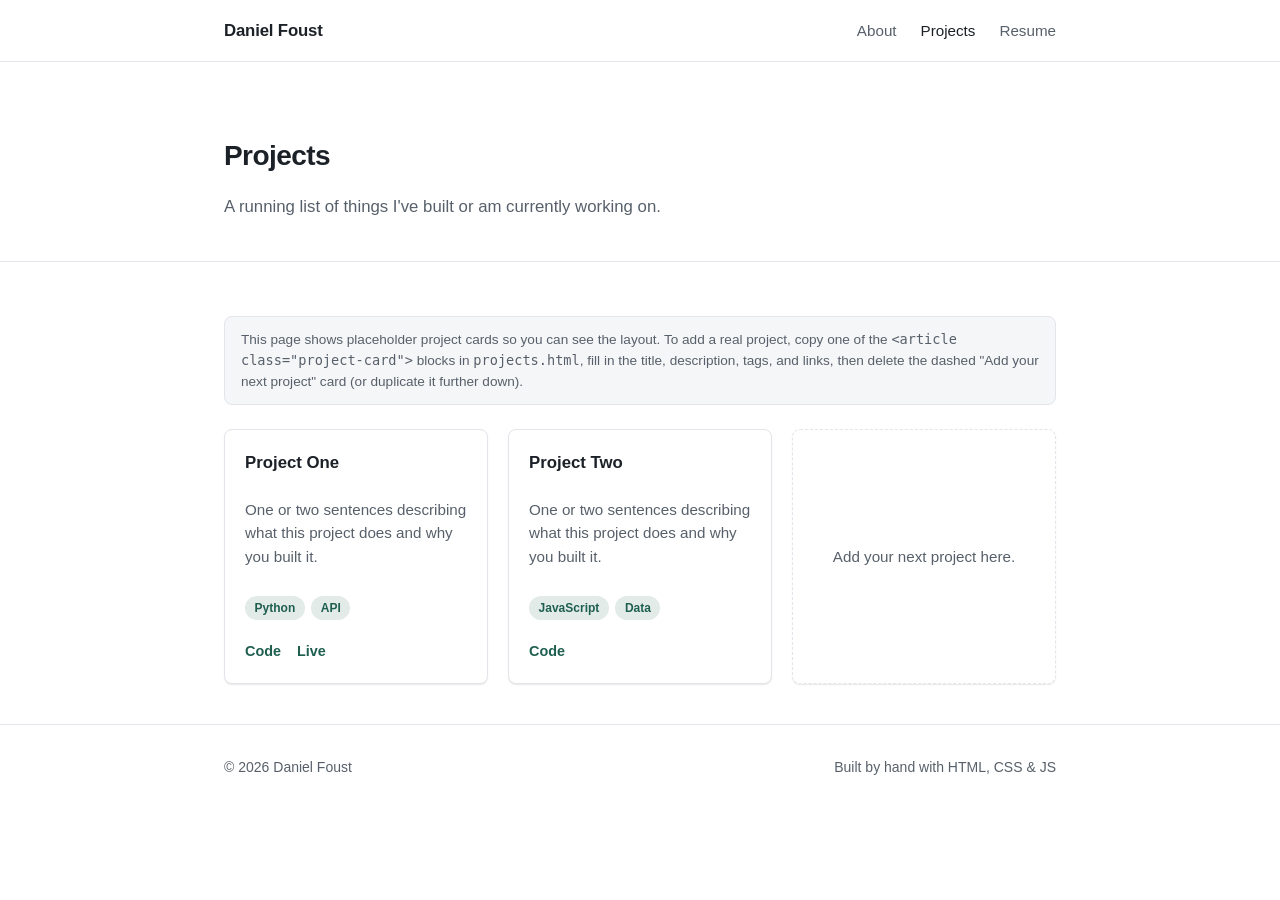
==== projects.html @ d7c0e7b4 "Initial personal site: home, projects, resume pages Plain HTML/CSS/JS, no build step or dependencies" ====
<!DOCTYPE html>
<html lang="en">
<head>
  <meta charset="UTF-8" />
  <meta name="viewport" content="width=device-width, initial-scale=1.0" />
  <title>Projects — Daniel Foust</title>
  <meta name="description" content="Personal software projects by Daniel Foust." />
  <link rel="stylesheet" href="css/styles.css" />
</head>
<body>
  <header class="site-header">
    <div class="wrap">
      <a class="site-logo" href="index.html">Daniel Foust</a>
      <nav class="site-nav">
        <a href="index.html">About</a>
        <a href="projects.html" aria-current="page">Projects</a>
        <a href="resume.html">Resume</a>
      </nav>
    </div>
  </header>

  <main>
    <section class="hero" style="padding-bottom: 1.5rem;">
      <div class="wrap">
        <h1 style="font-size: 1.75rem; margin-bottom: 0.5rem;">Projects</h1>
        <p class="lede">A running list of things I've built or am currently working on.</p>
      </div>
    </section>

    <section>
      <div class="wrap">
        <p class="note">
          This page shows placeholder project cards so you can see the layout. To add a real
          project, copy one of the <code>&lt;article class="project-card"&gt;</code> blocks in
          <code>projects.html</code>, fill in the title, description, tags, and links, then
          delete the dashed "Add your next project" card (or duplicate it further down).
        </p>

        <div class="project-grid">

          <article class="project-card">
            <h3>Project One</h3>
            <p>
              One or two sentences describing what this project does and why you built it.
            </p>
            <div class="tag-list">
              <span class="tag">Python</span>
              <span class="tag">API</span>
            </div>
            <div class="project-links">
              <a href="#" target="_blank" rel="noopener">Code</a>
              <a href="#" target="_blank" rel="noopener">Live</a>
            </div>
          </article>

          <article class="project-card">
            <h3>Project Two</h3>
            <p>
              One or two sentences describing what this project does and why you built it.
            </p>
            <div class="tag-list">
              <span class="tag">JavaScript</span>
              <span class="tag">Data</span>
            </div>
            <div class="project-links">
              <a href="#" target="_blank" rel="noopener">Code</a>
            </div>
          </article>

          <article class="project-card placeholder">
            <p>Add your next project here.</p>
          </article>

        </div>
      </div>
    </section>
  </main>

  <footer class="site-footer">
    <div class="wrap">
      <span>&copy; <span id="year"></span> Daniel Foust</span>
      <span>Built by hand with HTML, CSS &amp; JS</span>
    </div>
  </footer>

  <script src="js/main.js"></script>
</body>
</html>
---- css/styles.css ----
/* ==========================================================================
   Daniel Foust — site styles
   Plain CSS, no build step. Colors driven by custom properties below.
   ========================================================================== */

:root {
  --color-bg: #ffffff;
  --color-bg-alt: #f5f6f8;
  --color-text: #1c2128;
  --color-text-muted: #57606a;
  --color-border: #e2e5e9;
  --color-accent: #1f5f4f;
  --color-accent-hover: #164539;
  --color-card-bg: #ffffff;
  --shadow-card: 0 1px 2px rgba(20, 24, 30, 0.06), 0 1px 1px rgba(20, 24, 30, 0.04);
  --max-width: 880px;
  --radius: 8px;
}

@media (prefers-color-scheme: dark) {
  :root {
    --color-bg: #14171c;
    --color-bg-alt: #1b1f26;
    --color-text: #e6e8eb;
    --color-text-muted: #9aa4af;
    --color-border: #2b3038;
    --color-accent: #4fb693;
    --color-accent-hover: #6fcaab;
    --color-card-bg: #1b1f26;
    --shadow-card: 0 1px 2px rgba(0, 0, 0, 0.3), 0 1px 1px rgba(0, 0, 0, 0.2);
  }
}

* {
  box-sizing: border-box;
}

html {
  -webkit-text-size-adjust: 100%;
}

body {
  margin: 0;
  background: var(--color-bg);
  color: var(--color-text);
  font-family: -apple-system, BlinkMacSystemFont, "Segoe UI", Roboto, Helvetica, Arial, sans-serif;
  line-height: 1.55;
  -webkit-font-smoothing: antialiased;
}

a {
  color: var(--color-accent);
  text-decoration: none;
}

a:hover {
  color: var(--color-accent-hover);
  text-decoration: underline;
}

img {
  max-width: 100%;
  display: block;
}

.wrap {
  max-width: var(--max-width);
  margin: 0 auto;
  padding: 0 1.5rem;
}

/* ---------- Header / Nav ---------- */

.site-header {
  border-bottom: 1px solid var(--color-border);
}

.site-header .wrap {
  display: flex;
  align-items: center;
  justify-content: space-between;
  padding-top: 1.1rem;
  padding-bottom: 1.1rem;
}

.site-logo {
  font-weight: 700;
  font-size: 1.05rem;
  color: var(--color-text);
  letter-spacing: -0.01em;
}

.site-logo:hover {
  color: var(--color-text);
  text-decoration: none;
}

.site-nav {
  display: flex;
  gap: 1.5rem;
}

.site-nav a {
  color: var(--color-text-muted);
  font-size: 0.95rem;
  font-weight: 500;
}

.site-nav a:hover,
.site-nav a[aria-current="page"] {
  color: var(--color-text);
  text-decoration: none;
}

/* ---------- Hero ---------- */

.hero {
  padding: 4.5rem 0 3rem;
}

.hero h1 {
  font-size: 2.25rem;
  margin: 0 0 0.4rem;
  letter-spacing: -0.02em;
}

.hero .role {
  font-size: 1.15rem;
  color: var(--color-accent);
  font-weight: 600;
  margin: 0 0 1.25rem;
}

.hero p.lede {
  font-size: 1.05rem;
  color: var(--color-text-muted);
  max-width: 60ch;
}

.hero-actions {
  display: flex;
  gap: 0.75rem;
  margin-top: 1.75rem;
  flex-wrap: wrap;
}

.btn {
  display: inline-block;
  padding: 0.6rem 1.1rem;
  border-radius: var(--radius);
  font-weight: 600;
  font-size: 0.95rem;
  border: 1px solid transparent;
}

.btn:hover {
  text-decoration: none;
}

.btn-primary {
  background: var(--color-accent);
  color: #fff;
}

.btn-primary:hover {
  background: var(--color-accent-hover);
  color: #fff;
}

.btn-secondary {
  background: transparent;
  border-color: var(--color-border);
  color: var(--color-text);
}

.btn-secondary:hover {
  border-color: var(--color-accent);
  color: var(--color-text);
}

/* ---------- Sections ---------- */

section {
  padding: 2.5rem 0;
}

section + section {
  border-top: 1px solid var(--color-border);
}

section h2 {
  font-size: 1.4rem;
  margin: 0 0 1.25rem;
  letter-spacing: -0.01em;
}

section h3 {
  font-size: 1.05rem;
  margin: 0 0 0.25rem;
}

/* ---------- Social / contact links ---------- */

.social-links {
  display: flex;
  gap: 1.25rem;
  flex-wrap: wrap;
  margin-top: 0.5rem;
}

.social-links a {
  color: var(--color-text-muted);
  font-weight: 500;
  font-size: 0.95rem;
}

.social-links a:hover {
  color: var(--color-accent);
}

/* ---------- Project cards ---------- */

.project-grid {
  display: grid;
  grid-template-columns: repeat(auto-fill, minmax(260px, 1fr));
  gap: 1.25rem;
}

.project-card {
  background: var(--color-card-bg);
  border: 1px solid var(--color-border);
  border-radius: var(--radius);
  padding: 1.25rem;
  box-shadow: var(--shadow-card);
  display: flex;
  flex-direction: column;
}

.project-card h3 {
  margin-bottom: 0.4rem;
}

.project-card p {
  color: var(--color-text-muted);
  font-size: 0.95rem;
  flex-grow: 1;
}

.tag-list {
  display: flex;
  flex-wrap: wrap;
  gap: 0.4rem;
  margin: 0.75rem 0;
}

.tag {
  font-size: 0.75rem;
  font-weight: 600;
  color: var(--color-accent);
  background: color-mix(in srgb, var(--color-accent) 12%, transparent);
  border-radius: 999px;
  padding: 0.2rem 0.6rem;
}

.project-links {
  display: flex;
  gap: 1rem;
  font-size: 0.9rem;
  font-weight: 600;
  margin-top: 0.5rem;
}

.project-card.placeholder {
  border-style: dashed;
  align-items: center;
  justify-content: center;
  text-align: center;
  color: var(--color-text-muted);
}

.project-card.placeholder p {
  flex-grow: 0;
}

/* ---------- Resume / timeline ---------- */

.timeline-item {
  margin-bottom: 1.5rem;
}

.timeline-item:last-child {
  margin-bottom: 0;
}

.timeline-item .meta {
  display: flex;
  justify-content: space-between;
  flex-wrap: wrap;
  gap: 0.25rem 1rem;
  color: var(--color-text-muted);
  font-size: 0.9rem;
}

.timeline-item .org {
  font-weight: 600;
  color: var(--color-text);
}

.skills-list {
  display: flex;
  flex-wrap: wrap;
  gap: 0.5rem;
}

.skills-list .tag {
  font-size: 0.85rem;
}

.resume-download {
  margin-bottom: 2rem;
}

/* ---------- Footer ---------- */

.site-footer {
  border-top: 1px solid var(--color-border);
  padding: 2rem 0;
  color: var(--color-text-muted);
  font-size: 0.875rem;
}

.site-footer .wrap {
  display: flex;
  justify-content: space-between;
  align-items: center;
  flex-wrap: wrap;
  gap: 1rem;
}

/* ---------- Utility / notes ---------- */

.note {
  font-size: 0.85rem;
  color: var(--color-text-muted);
  background: var(--color-bg-alt);
  border: 1px solid var(--color-border);
  border-radius: var(--radius);
  padding: 0.75rem 1rem;
  margin-bottom: 1.5rem;
}

@media (max-width: 560px) {
  .site-header .wrap {
    flex-direction: column;
    align-items: flex-start;
    gap: 0.75rem;
  }

  .hero {
    padding: 3rem 0 2rem;
  }

  .hero h1 {
    font-size: 1.8rem;
  }
}
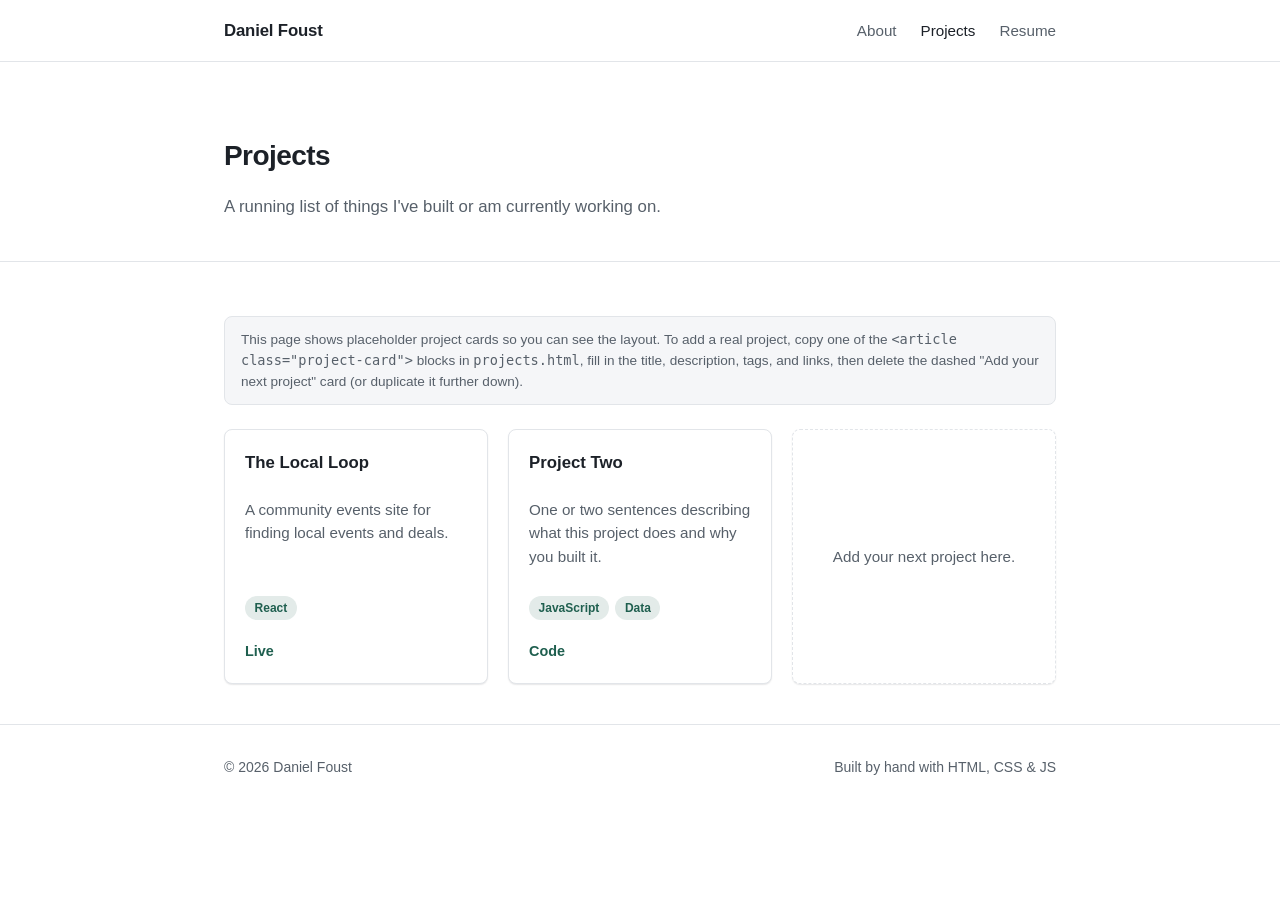
==== commit 24bc828f: "Add The Local Loop project to projects page Co-Authored-By: Claude Sonnet 5 <noreply@anthropic.com> " ====
--- a/projects.html
+++ b/projects.html
@@ -39,17 +39,15 @@
         <div class="project-grid">
 
           <article class="project-card">
-            <h3>Project One</h3>
+            <h3>The Local Loop</h3>
             <p>
-              One or two sentences describing what this project does and why you built it.
+              A community events site for finding local events and deals.
             </p>
             <div class="tag-list">
-              <span class="tag">Python</span>
-              <span class="tag">API</span>
+              <span class="tag">React</span>
             </div>
             <div class="project-links">
-              <a href="#" target="_blank" rel="noopener">Code</a>
-              <a href="#" target="_blank" rel="noopener">Live</a>
+              <a href="https://thelocalloop.us" target="_blank" rel="noopener">Live</a>
             </div>
           </article>
 
--- a/css/styles.css
+++ b/css/styles.css
@@ -118,6 +118,21 @@
   padding: 4.5rem 0 3rem;
 }
 
+.hero-inner {
+  display: flex;
+  align-items: center;
+  gap: 2.25rem;
+}
+
+.hero-photo {
+  width: 140px;
+  height: 140px;
+  border-radius: 50%;
+  object-fit: cover;
+  flex-shrink: 0;
+  border: 3px solid var(--color-border);
+}
+
 .hero h1 {
   font-size: 2.25rem;
   margin: 0 0 0.4rem;
@@ -360,6 +375,17 @@
     padding: 3rem 0 2rem;
   }
 
+  .hero-inner {
+    flex-direction: column;
+    align-items: flex-start;
+    gap: 1.25rem;
+  }
+
+  .hero-photo {
+    width: 110px;
+    height: 110px;
+  }
+
   .hero h1 {
     font-size: 1.8rem;
   }
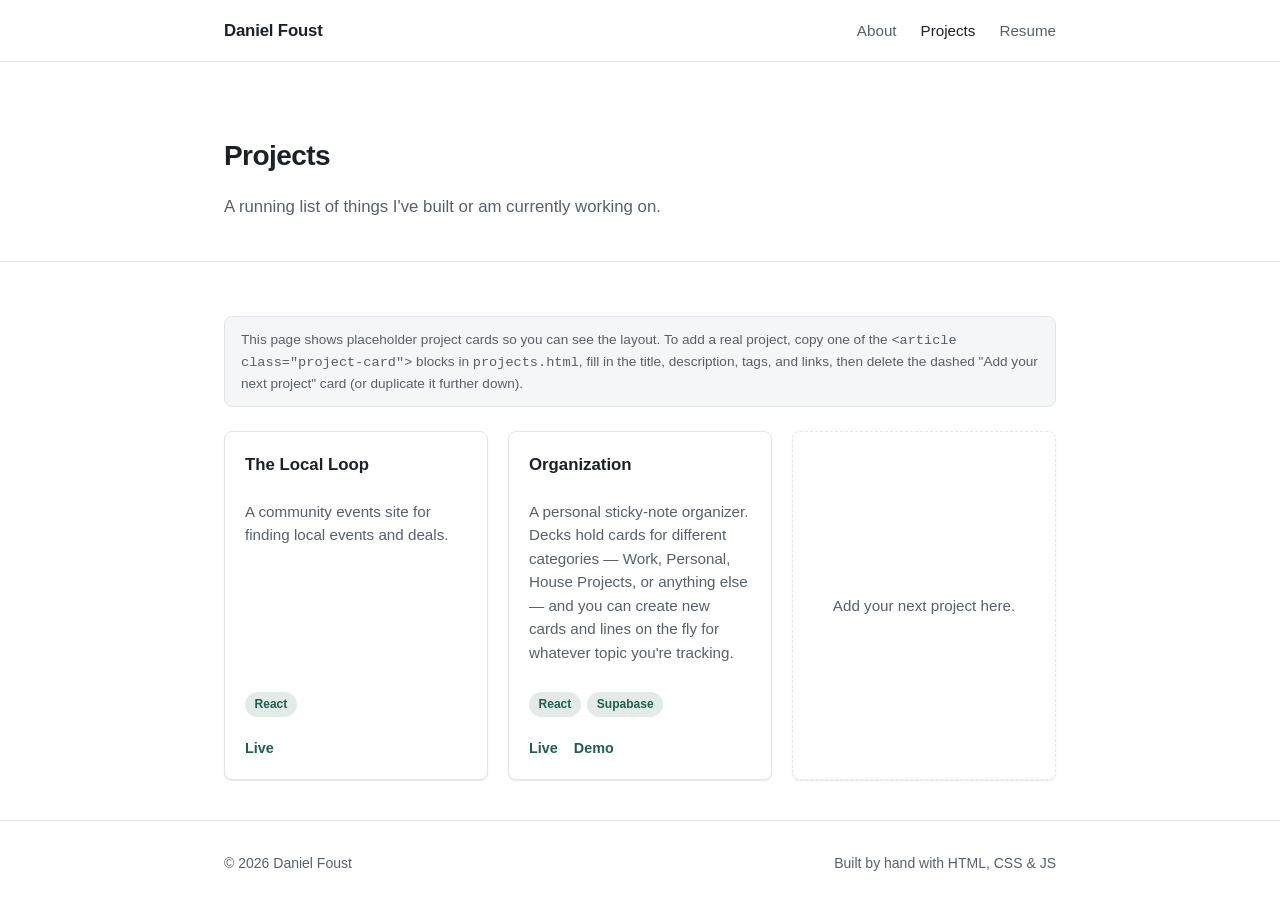
==== commit 92a5c485: "Replace placeholder project card with Organization Describes the sticky-note organizer: decks of car" ====
--- a/projects.html
+++ b/projects.html
@@ -52,16 +52,19 @@
           </article>
 
           <article class="project-card">
-            <h3>Project Two</h3>
+            <h3>Organization</h3>
             <p>
-              One or two sentences describing what this project does and why you built it.
+              A personal sticky-note organizer. Decks hold cards for different categories —
+              Work, Personal, House Projects, or anything else — and you can create new cards
+              and lines on the fly for whatever topic you're tracking.
             </p>
             <div class="tag-list">
-              <span class="tag">JavaScript</span>
-              <span class="tag">Data</span>
+              <span class="tag">React</span>
+              <span class="tag">Supabase</span>
             </div>
             <div class="project-links">
-              <a href="#" target="_blank" rel="noopener">Code</a>
+              <a href="https://organization.danielfoust.com" target="_blank" rel="noopener">Live</a>
+              <a href="https://organization.danielfoust.com/?demo=1" target="_blank" rel="noopener">Demo</a>
             </div>
           </article>
 
--- a/css/styles.css
+++ b/css/styles.css
@@ -321,6 +321,24 @@
   color: var(--color-text);
 }
 
+.timeline-item ul {
+  margin: 0.5rem 0 0;
+  padding-left: 1.25rem;
+}
+
+.timeline-item li {
+  margin-bottom: 0.35rem;
+}
+
+.timeline-item li:last-child {
+  margin-bottom: 0;
+}
+
+.timeline-item p {
+  margin: 0.5rem 0 0;
+  color: var(--color-text-muted);
+}
+
 .skills-list {
   display: flex;
   flex-wrap: wrap;
